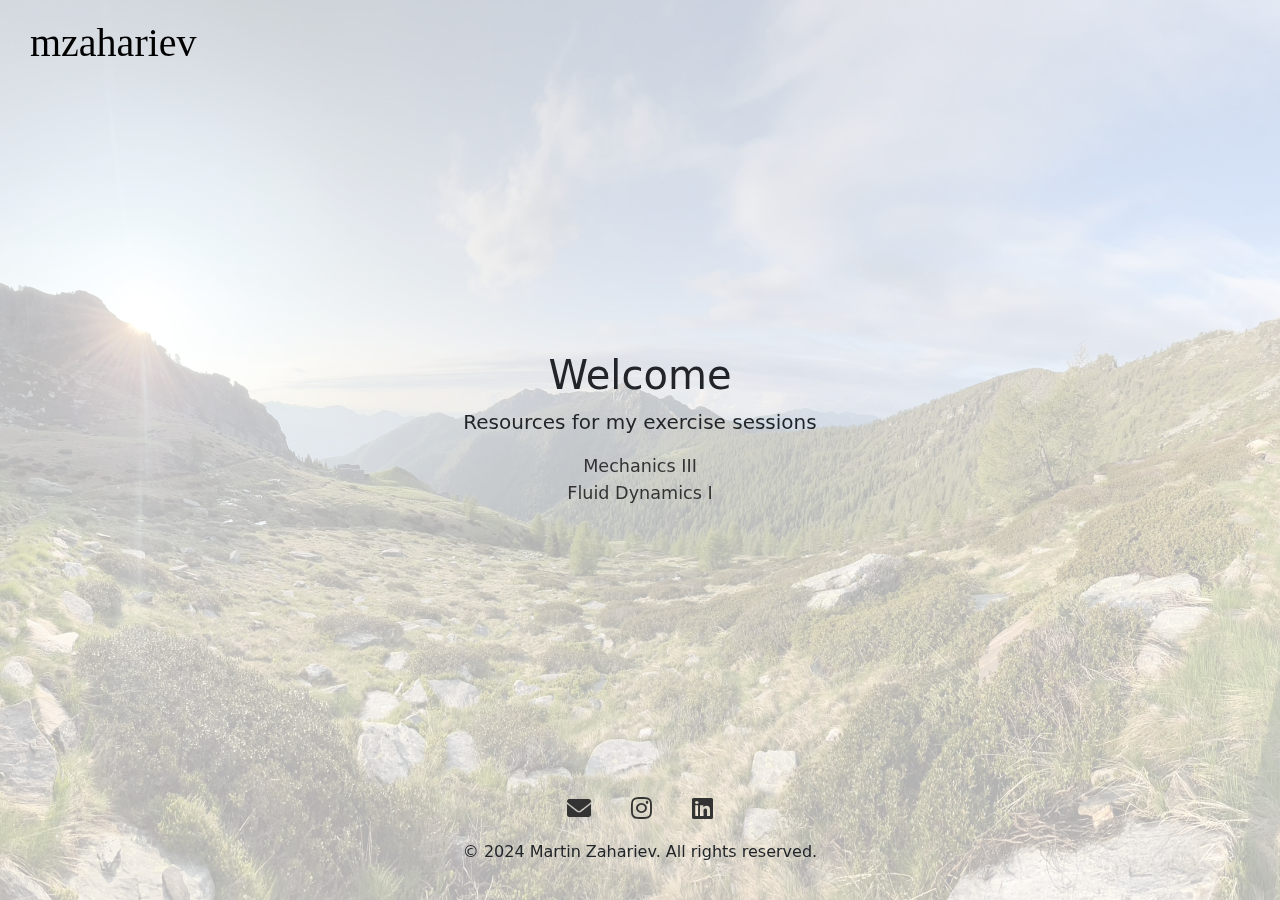
==== index.html @ aa2762c7 "first commit" ====
<!DOCTYPE html>
<html lang="en">
<head>
    <meta charset="UTF-8">
    <meta name="viewport" content="width=device-width, initial-scale=1.0">
    <meta http-equiv="X-UA-Compatible" content="ie=edge">
    <link rel="icon" href="assets/img/favicon.ico" type="image/x-icon">
    <title>Website of Martin Zahariev</title>
    <link rel="stylesheet" href="assets/css/style.css">
    <link href="https://cdn.jsdelivr.net/npm/bootstrap@5.3.0-alpha1/dist/css/bootstrap.min.css" rel="stylesheet">
    <link rel="stylesheet" href="https://cdnjs.cloudflare.com/ajax/libs/font-awesome/6.0.0-beta3/css/all.min.css">
</head>

<!-- Google tag (gtag.js) -->
<script async src="https://www.googletagmanager.com/gtag/js?id=G-93MCPDTYQV"></script>
<script>
  window.dataLayer = window.dataLayer || [];
  function gtag(){dataLayer.push(arguments);}
  gtag('js', new Date());

  gtag('config', 'G-93MCPDTYQV');
</script>

<body>
    <nav class="navbar navbar-light transparent-navbar">
        <a class="navbar-brand" href="#">mzahariev</a>
    </nav>
    <!--other option: bg-light-->
    
    <div class="container text-center">
        <h1 class="mt-5">Welcome</h1>
        <p class="lead">Resources for my exercise sessions</p>
        <div class="download-item">
            <a href="assets/downloads/auth.html?redirect=dynamics.html" class="fancy-link">Mechanics III</a>
        </div>
        <div class="download-item">
            <a href="assets/downloads/auth.html?redirect=fluids.html" class="fancy-link">Fluid Dynamics I</a>
        </div>
    </div>

    <footer class="text-center mt-5 transparent-footer">
        <div class="socials">
            <a href="mailto:mzahariev@ethz.ch" target="_blank" class="social-icon">
                <i class="fa-solid fa-envelope"></i>
            </a>
            <a href="https://www.instagram.com/martin.zhv/" target="_blank" class="social-icon">
                <i class="fa-brands fa-instagram"></i>
            </a>
            <a href="https://www.linkedin.com/in/martin-k-zahariev/" target="_blank" class="social-icon">
                <i class="fa-brands fa-linkedin"></i>
            </a>
        </div>
        <p>&copy; 2024 Martin Zahariev. All rights reserved.</p>
    </footer>

    <script src="assets/js/script.js"></script>
</body>
</html>
---- assets/css/style.css ----
html, body {
    height: 100%;
}

body {
    background-image: url('../img/IMG_3442.JPEG');
    background-size: cover;
    background-position: center center;
    background-repeat: no-repeat;
    background-attachment: fixed;
    display: flex;
    flex-direction: column;
    justify-content: space-between;
    height: 100vh;
    color: #333;
    transition: background-color 0.3s ease, color 0.3s ease;
    min-height: 100vh;
    font-family: 'Minion Pro Regular', Arial, sans-serif;
}

body::before {
    content: '';
    position: fixed;
    top: 0;
    left: 0;
    width: 100%;
    height: 100%;
    background-color: rgba(255, 255, 255, 0.7);
    z-index: -1;
}

h1 {
    color: #007bff;
}

.navbar {
    padding: 15px;
}

.navbar-brand {
    margin-left: 30px; 
    font-family: 'Minion Pro', serif;
    font-size: 2.5rem !important;
}

.transparent-navbar {
    background-color: transparent; 
    border: none; 
}

.container {
    flex: 1;
    opacity: 0;
    display: flex;
    flex-direction: column;
    justify-content: center; 
    transition: opacity 1.5s ease-out;
}

.fade-in {
    opacity: 1;
}

footer {
    padding: 20px;
    position: relative;
    bottom: 0;
    width: 100%;
    text-align: center;
    margin-top: auto;
}

.transparent-footer {
    border: none;
    background-color: transparent;
}

.btn {
    width: auto;
    max-width: 250px;
    margin: 0 auto;
}

.divider {
    border-top: 1px solid #ccc;
    width: 80%;
    margin: 20px auto;
    opacity: 0.7;
}

/* Fancy link styles */
.fancy-link {
    display: inline-block;
    font-size: 1.1rem; /* Slightly bigger font size */
    color: #333;
    text-decoration: none;
    padding: 0rem 0rem;
    position: relative;
    transition: color 0.3s ease;
}

.fancy-link::after {
    content: '';
    position: absolute;
    width: 100%;
    height: 2px;
    bottom: 0;
    left: 0;
    background-color: #FF5A5F; 
    transform: scaleX(0);
    transform-origin: bottom right;
    transition: transform 0.3s ease;
}

.fancy-link:hover {
    color: #FF5A5F;
}

.fancy-link:hover::after {
    transform: scaleX(1);
    transform-origin: bottom left;
}

/* Updated styles for the downloads table */
.downloads-table {
    display: table;
    width: 100%;
    border-collapse: separate;
    border-spacing: 0 0px;
    margin-top: 30px;
    box-shadow: 0 4px 6px rgba(0, 0, 0, 0.1), 0 1px 3px rgba(0, 0, 0, 0.08); /* Added shadow */
    border-radius: 8px; /* Rounded corners for the entire table */
    overflow: hidden; /* Ensures the rounded corners are visible */
}

.downloads-header, .downloads-row {
    display: table-row;
}

.downloads-header .download-cell {
    border-radius: 0px !important;
    background-color: #f1f1f1; /* Light background for header */
    font-weight: bold;
}

.downloads-row {
    background-color: transparent !important;
    transition: background-color 0.3s ease; /* Smooth transition for hover effect */
    transition: backdrop-filter 0.3s ease; /* Smooth transition for backdrop filter */
}

.downloads-row:hover {
    background-color: rgba(220, 220, 220, 0.3) !important; /* Light gray with some transparency on hover */
    backdrop-filter: blur(4px)
}

.download-cell {
    display: table-cell;
    padding: 12px; /* Slightly increased padding */
    vertical-align: middle;
    text-align: center;
    width: 20%; /* Adjust for 5 columns */
    border-bottom: 1px solid rgba(0, 0, 0, 0.05); /* Light separator between rows */
}

.downloads-row:last-child .download-cell {
    border-bottom: none; /* Remove border for last row */
}

.download-cell a {
    color: #333;
    text-decoration: none;
    transition: color 0.1s ease, background-color 0.1s ease;
    display: inline-block;
    padding: 5px 10px;
    border-radius: 3px;
    background-color: transparent; /* No background */
}

.download-cell a:hover {
    color: #FF5A5F; /* Turn red on hover */
}

/* Styles for the download icon */
.download-cell a .fas.fa-download {
    font-size: 1.2em; /* Adjust size as needed */
    color: #333;
    margin: 0 1rem;
    transition: color 0.3s ease;
}

.download-cell a:hover .fas.fa-download {
    color: #FF5A5F; /* Turn red on hover */
}

.downloads-header .download-cell {
    font-weight: bold;
    background-color: #f1f1f1;
    border-radius: 5px;
}

.downloads-row:nth-child(even) {
    background-color: rgba(241, 241, 241, 0.5);
}

.downloads-row:hover {
    background-color: rgba(0, 123, 255, 0.1);
}

.socials {
    margin-bottom: 0.8rem;
}

.social-icon {
    color: #333;
    font-size: 1.5rem;
    margin: 0 1rem;
    transition: color 0.3s ease;
    text-decoration: none;
}

.social-icon:hover {
    color: #FF5A5F;
    text-decoration: none;
}

@font-face {
    font-family: 'Minion Pro Regular';
    src: url('../fonts/MinionPro-Regular.otf') format('truetype');
}

@font-face {
    font-family: 'Minion Pro Semibold';
    src: url('../fonts/MinionPro-Semibold.otf') format('truetype');
}

@font-face {
    font-family: 'Minion Pro Bold';
    src: url('../fonts/MinionPro-Bold.otf') format('truetype');
}

/* Responsive design for smaller screens */
@media (max-width: 768px) {
    .downloads-table {
        display: block;
        overflow-x: auto;
    }

    .download-cell {
        padding: 8px;
        font-size: 0.9em;
    }

    .navbar-brand {
        font-size: 2rem !important;
    }
}
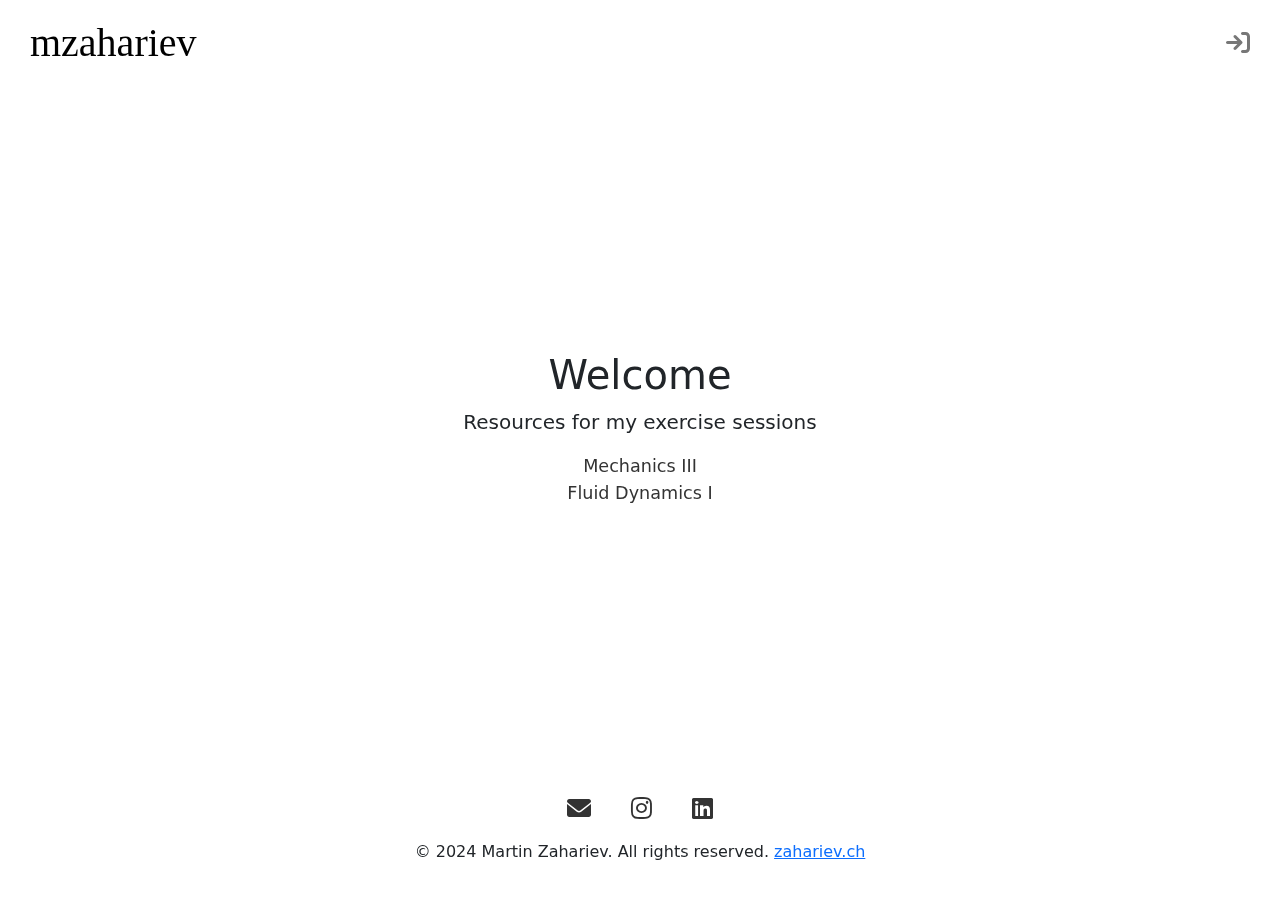
==== commit da620827: "newest edit" ====
--- a/index.html
+++ b/index.html
@@ -9,21 +9,23 @@
     <link rel="stylesheet" href="assets/css/style.css">
     <link href="https://cdn.jsdelivr.net/npm/bootstrap@5.3.0-alpha1/dist/css/bootstrap.min.css" rel="stylesheet">
     <link rel="stylesheet" href="https://cdnjs.cloudflare.com/ajax/libs/font-awesome/6.0.0-beta3/css/all.min.css">
+    
+    <!-- Google tag (gtag.js) -->
+    <script async src="https://www.googletagmanager.com/gtag/js?id=G-93MCPDTYQV"></script>
+    <script>
+    window.dataLayer = window.dataLayer || [];
+    function gtag(){dataLayer.push(arguments);}
+    gtag('js', new Date());
+
+    gtag('config', 'G-93MCPDTYQV');
+    </script>
 </head>
-
-<!-- Google tag (gtag.js) -->
-<script async src="https://www.googletagmanager.com/gtag/js?id=G-93MCPDTYQV"></script>
-<script>
-  window.dataLayer = window.dataLayer || [];
-  function gtag(){dataLayer.push(arguments);}
-  gtag('js', new Date());
-
-  gtag('config', 'G-93MCPDTYQV');
-</script>
-
 <body>
     <nav class="navbar navbar-light transparent-navbar">
         <a class="navbar-brand" href="#">mzahariev</a>
+        <a href="assets/downloads/auth.html?redirect=index.html" class="login-icon">
+            <i class="fas fa-sign-in"></i>
+        </a>
     </nav>
     <!--other option: bg-light-->
     
@@ -31,10 +33,10 @@
         <h1 class="mt-5">Welcome</h1>
         <p class="lead">Resources for my exercise sessions</p>
         <div class="download-item">
-            <a href="assets/downloads/auth.html?redirect=dynamics.html" class="fancy-link">Mechanics III</a>
+            <a href="dynamics.html" class="fancy-link">Mechanics III</a>
         </div>
         <div class="download-item">
-            <a href="assets/downloads/auth.html?redirect=fluids.html" class="fancy-link">Fluid Dynamics I</a>
+            <a href="fluids.html" class="fancy-link">Fluid Dynamics I</a>
         </div>
     </div>
 
@@ -50,7 +52,7 @@
                 <i class="fa-brands fa-linkedin"></i>
             </a>
         </div>
-        <p>&copy; 2024 Martin Zahariev. All rights reserved.</p>
+        <p>&copy; 2024 Martin Zahariev. All rights reserved. <a href="http://zahariev.ch">zahariev.ch</a></p>
     </footer>
 
     <script src="assets/js/script.js"></script>
--- a/assets/css/style.css
+++ b/assets/css/style.css
@@ -3,7 +3,7 @@
 }
 
 body {
-    background-image: url('../img/IMG_3442.JPEG');
+    background-image: url('../img/background_03.JPEG');
     background-size: cover;
     background-position: center center;
     background-repeat: no-repeat;
@@ -48,6 +48,20 @@
     border: none; 
 }
 
+.login-icon {
+    color: #777;
+    font-size: 1.5rem;
+    margin: 0 1rem;
+    margin-right: 30px; 
+    transition: color 0.3s ease;
+    text-decoration: none;
+}
+
+.login-icon:hover {
+    color: #FF5A5F;
+    text-decoration: none;
+}
+
 .container {
     flex: 1;
     opacity: 0;
@@ -254,4 +268,5 @@
     .navbar-brand {
         font-size: 2rem !important;
     }
-}+}
+
